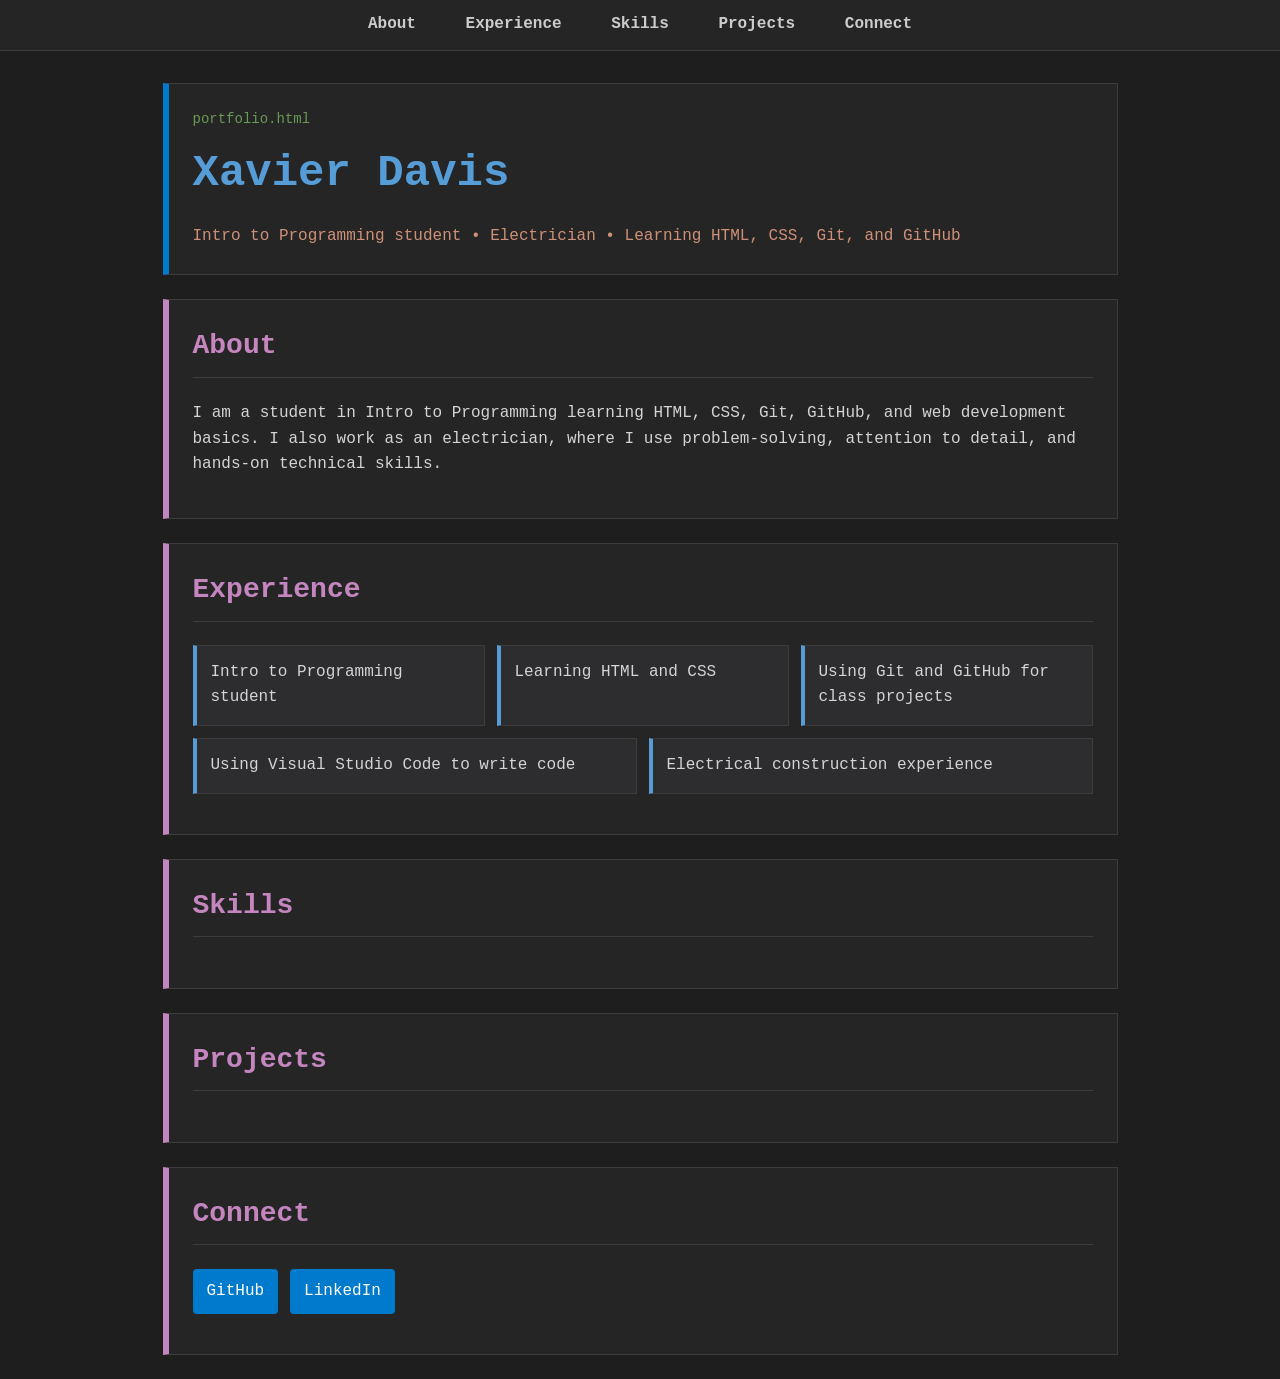
==== index.html @ 30f3b937 "fix navigation structure" ====
<!DOCTYPE html>
<html>
<head>
<link rel="stylesheet" href="css/index.css">
</head>
<body>
    <nav>
  <a href="#about">About</a>
  <a href="#experience">Experience</a>
  <a href="#skills">Skills</a>
  <a href="#projects">Projects</a>
  <a href="#connect">Connect</a>
    </nav>

<header class="nameplate">
  <p class="file-label">portfolio.html</p>
  <h1>Xavier Davis</h1>
  <p class="tagline">Intro to Programming student • Electrician • Learning HTML, CSS, Git, and GitHub</p>
</header>

  <section id="about">
  <h2>About</h2>
  <p>I am a student in Intro to Programming learning HTML, CSS, Git, GitHub, and web development basics. I also work as an electrician, where I use problem-solving, attention to detail, and hands-on technical skills.</p>
</section>

<section id="experience">
  <h2>Experience</h2>
  <ul>
    <li>Intro to Programming student</li>
    <li>Learning HTML and CSS</li>
    <li>Using Git and GitHub for class projects</li>
    <li>Using Visual Studio Code to write code</li>
    <li>Electrical construction experience</li>
  </ul>
</section>

<section id="skills">
  <h2>Skills</h2>
</section>

<section id="projects">
  <h2>Projects</h2>
  <ul></ul>
</section>

<section id="connect">
  <h2>Connect</h2>
  <ul>
    <li><a href="https://github.com/sullenestbody">GitHub</a></li>
    <li><a href="https://www.linkedin.com/in/xavier-smith-65ab549b">LinkedIn</a></li>
  </ul>
</section>

</body>
</html>
---- css/index.css ----
body {
  background-color: #1e1e1e;
  color: #d4d4d4;
  font-family: Consolas, "Courier New", monospace;
  margin: 0;
  line-height: 1.6;
}

/* Fake editor-style navigation bar */
nav {
  background-color: #252526;
  border-bottom: 1px solid #3c3c3c;
  padding: 12px 16px;
  text-align: center;
  position: sticky;
  top: 0;
}

nav a {
  color: #cccccc;
  text-decoration: none;
  margin: 0 10px;
  padding: 8px 10px;
  border-radius: 4px;
  font-weight: bold;
}

nav a:hover {
  background-color: #37373d;
  color: #ffffff;
}

.nameplate {
  max-width: 900px;
  margin: 32px auto 24px auto;
  padding: 24px;
  background-color: #252526;
  border: 1px solid #3c3c3c;
  border-left: 6px solid #007acc;
}

.file-label {
  color: #6a9955;
  margin: 0;
  font-size: 14px;
}

h1 {
  color: #569cd6;
  font-size: 44px;
  margin: 8px 0;
}

.tagline {
  color: #ce9178;
  margin-bottom: 0;
}

/* Main content sections */
section {
  background-color: #252526;
  max-width: 900px;
  margin: 24px auto;
  padding: 24px;
  border: 1px solid #3c3c3c;
  border-left: 6px solid #c586c0;
}

h2 {
  color: #c586c0;
  font-size: 28px;
  margin-top: 0;
  border-bottom: 1px solid #3c3c3c;
  padding-bottom: 8px;
}

p {
  color: #d4d4d4;
}

/* Experience blocks */
#experience ul {
  display: flex;
  flex-wrap: wrap;
  gap: 12px;
  padding-left: 0;
}

#experience li {
  list-style: none;
  background-color: #2d2d30;
  border: 1px solid #3c3c3c;
  border-left: 4px solid #569cd6;
  padding: 14px;
  flex: 1 1 220px;
}

/* Connect links */
#connect ul {
  display: flex;
  flex-wrap: wrap;
  gap: 12px;
  padding-left: 0;
}

#connect li {
  list-style: none;
}

#connect a {
  background-color: #007acc;
  color: white;
  text-decoration: none;
  padding: 10px 14px;
  border-radius: 4px;
  display: inline-block;
}

#connect a:hover {
  background-color: #005f99;
}

/* Optional: make empty sections still look intentional */
#skills,
#projects {
  min-height: 80px;
}
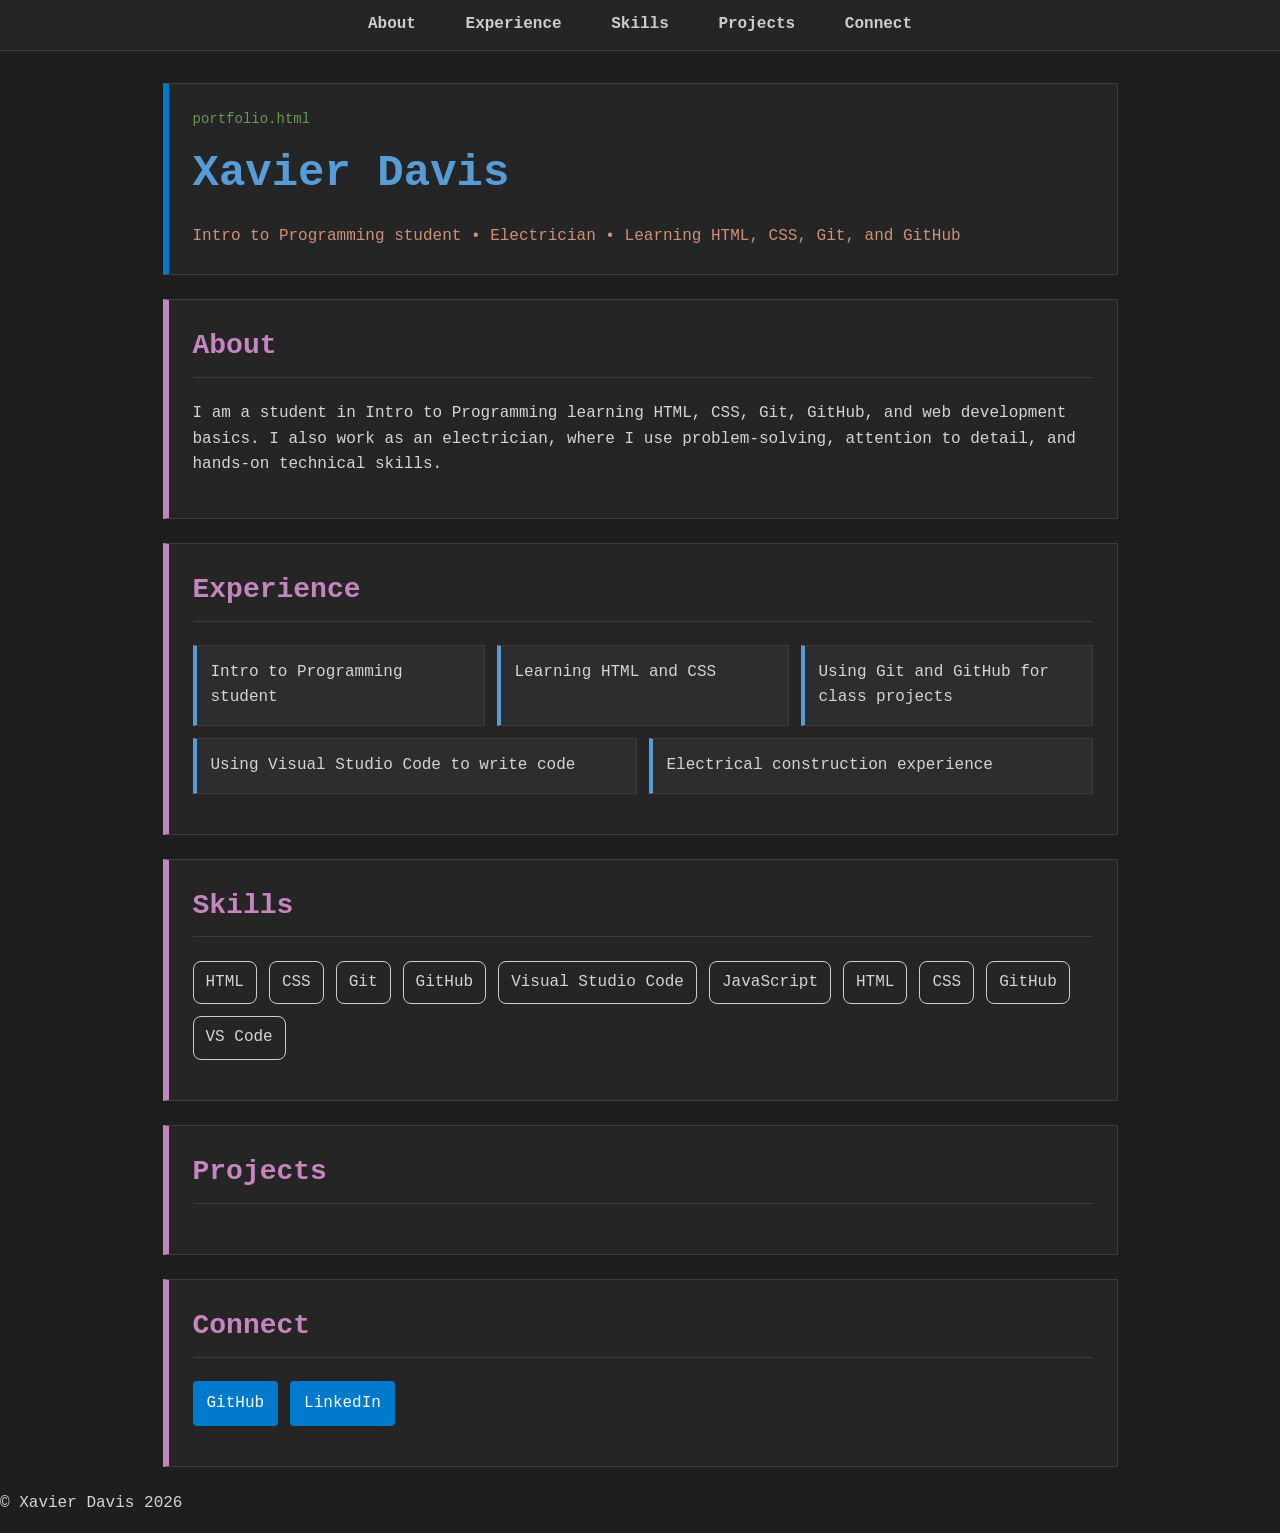
==== commit 07f7bb0f: "js added, created footer and skills" ====
--- a/index.html
+++ b/index.html
@@ -36,6 +36,13 @@
 
 <section id="skills">
   <h2>Skills</h2>
+    <ul>
+      <li>HTML</li>
+      <li>CSS</li>
+      <li>Git</li>
+      <li>GitHub</li>
+      <li>Visual Studio Code</li>
+    </ul>
 </section>
 
 <section id="projects">
@@ -51,5 +58,8 @@
   </ul>
 </section>
 
+<footer></footer>
+<script>src="="js/index.js"</script>
+<script src="js/index.js"></script>
 </body>
 </html>
--- a/css/index.css
+++ b/css/index.css
@@ -6,7 +6,7 @@
   line-height: 1.6;
 }
 
-/* Fake editor-style navigation bar */
+
 nav {
   background-color: #252526;
   border-bottom: 1px solid #3c3c3c;
@@ -56,7 +56,7 @@
   margin-bottom: 0;
 }
 
-/* Main content sections */
+
 section {
   background-color: #252526;
   max-width: 900px;
@@ -78,7 +78,7 @@
   color: #d4d4d4;
 }
 
-/* Experience blocks */
+
 #experience ul {
   display: flex;
   flex-wrap: wrap;
@@ -95,7 +95,7 @@
   flex: 1 1 220px;
 }
 
-/* Connect links */
+
 #connect ul {
   display: flex;
   flex-wrap: wrap;
@@ -120,8 +120,20 @@
   background-color: #005f99;
 }
 
-/* Optional: make empty sections still look intentional */
-#skills,
+
+#skills ul {
+  display: flex;
+  flex-wrap: wrap;
+  gap: 12px;
+  padding: 0;
+  list-style: none;
+}
+
+#skills li {
+  padding: 8px 12px;
+  border: 1px solid #ccc;
+  border-radius: 8px;
+}
 #projects {
   min-height: 80px;
 }
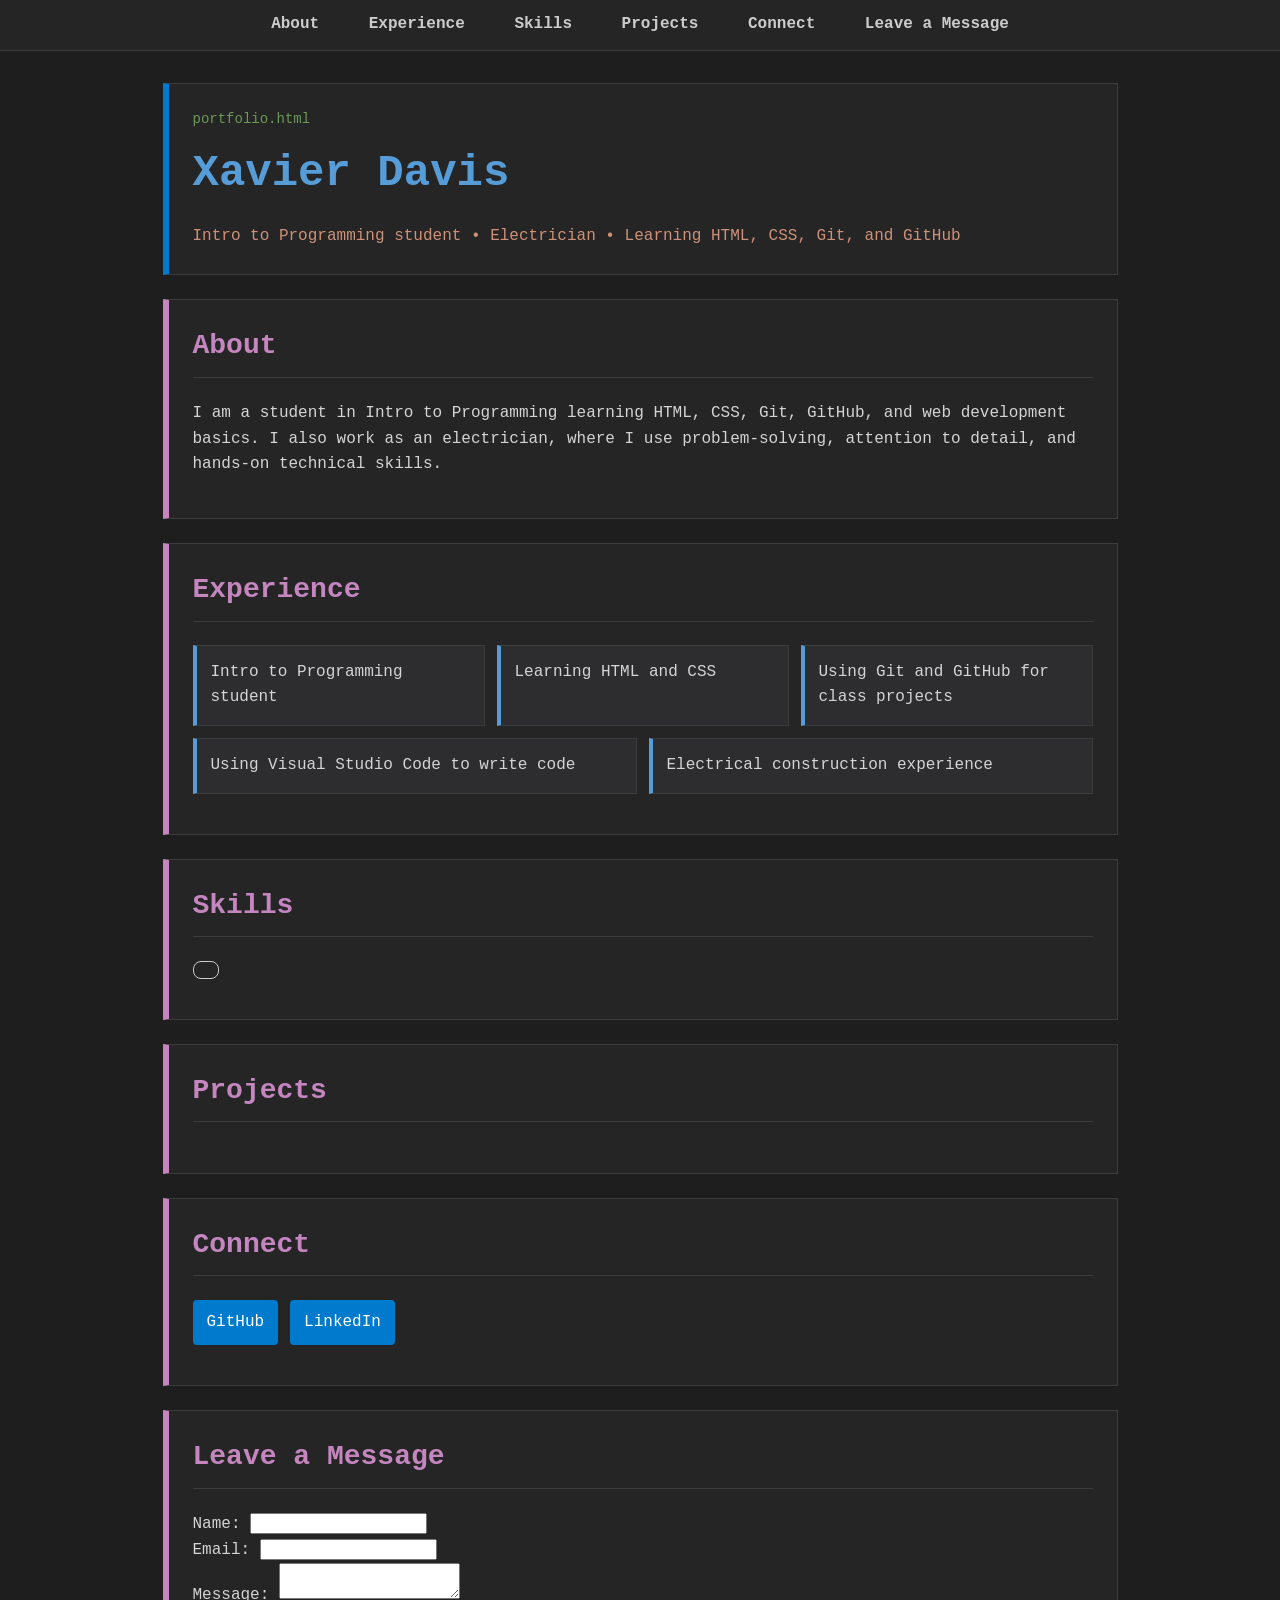
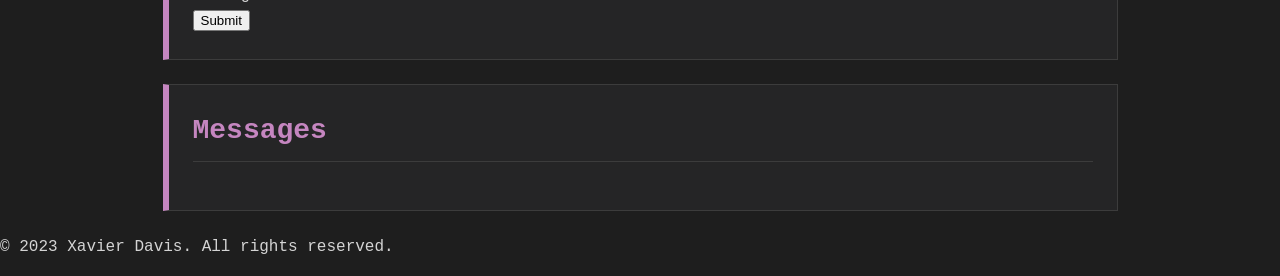
==== commit ccb3044f: "form and functionality added" ====
--- a/index.html
+++ b/index.html
@@ -10,6 +10,7 @@
   <a href="#skills">Skills</a>
   <a href="#projects">Projects</a>
   <a href="#connect">Connect</a>
+  <a href="#leave-message">Leave a Message</a> 
     </nav>
 
 <header class="nameplate">
@@ -37,11 +38,7 @@
 <section id="skills">
   <h2>Skills</h2>
     <ul>
-      <li>HTML</li>
-      <li>CSS</li>
-      <li>Git</li>
-      <li>GitHub</li>
-      <li>Visual Studio Code</li>
+      <li></li>
     </ul>
 </section>
 
@@ -58,8 +55,34 @@
   </ul>
 </section>
 
-<footer></footer>
-<script>src="="js/index.js"</script>
+<section id="leave-message">
+  <h2>Leave a Message</h2>
+
+  <form name="leave_message">
+    <label for="usersName">Name:</label>
+    <input type="text" name="usersName" id="usersName" required>
+    <br>
+
+    <label for="usersEmail">Email:</label>
+    <input type="email" name="usersEmail" id="usersEmail" required>
+    <br>
+
+    <label for="usersMessage">Message:</label>
+    <textarea name="usersMessage" id="usersMessage" required></textarea>
+    <br>
+
+    <button type="submit">Submit</button>
+  </form>
+</section>
+
+<section id="messages">
+  <h2>Messages</h2>
+  <ul></ul>
+</section>
+
 <script src="js/index.js"></script>
+<footer>
+  <p>&copy; 2023 Xavier Davis. All rights reserved.</p>
+</footer>
 </body>
 </html>
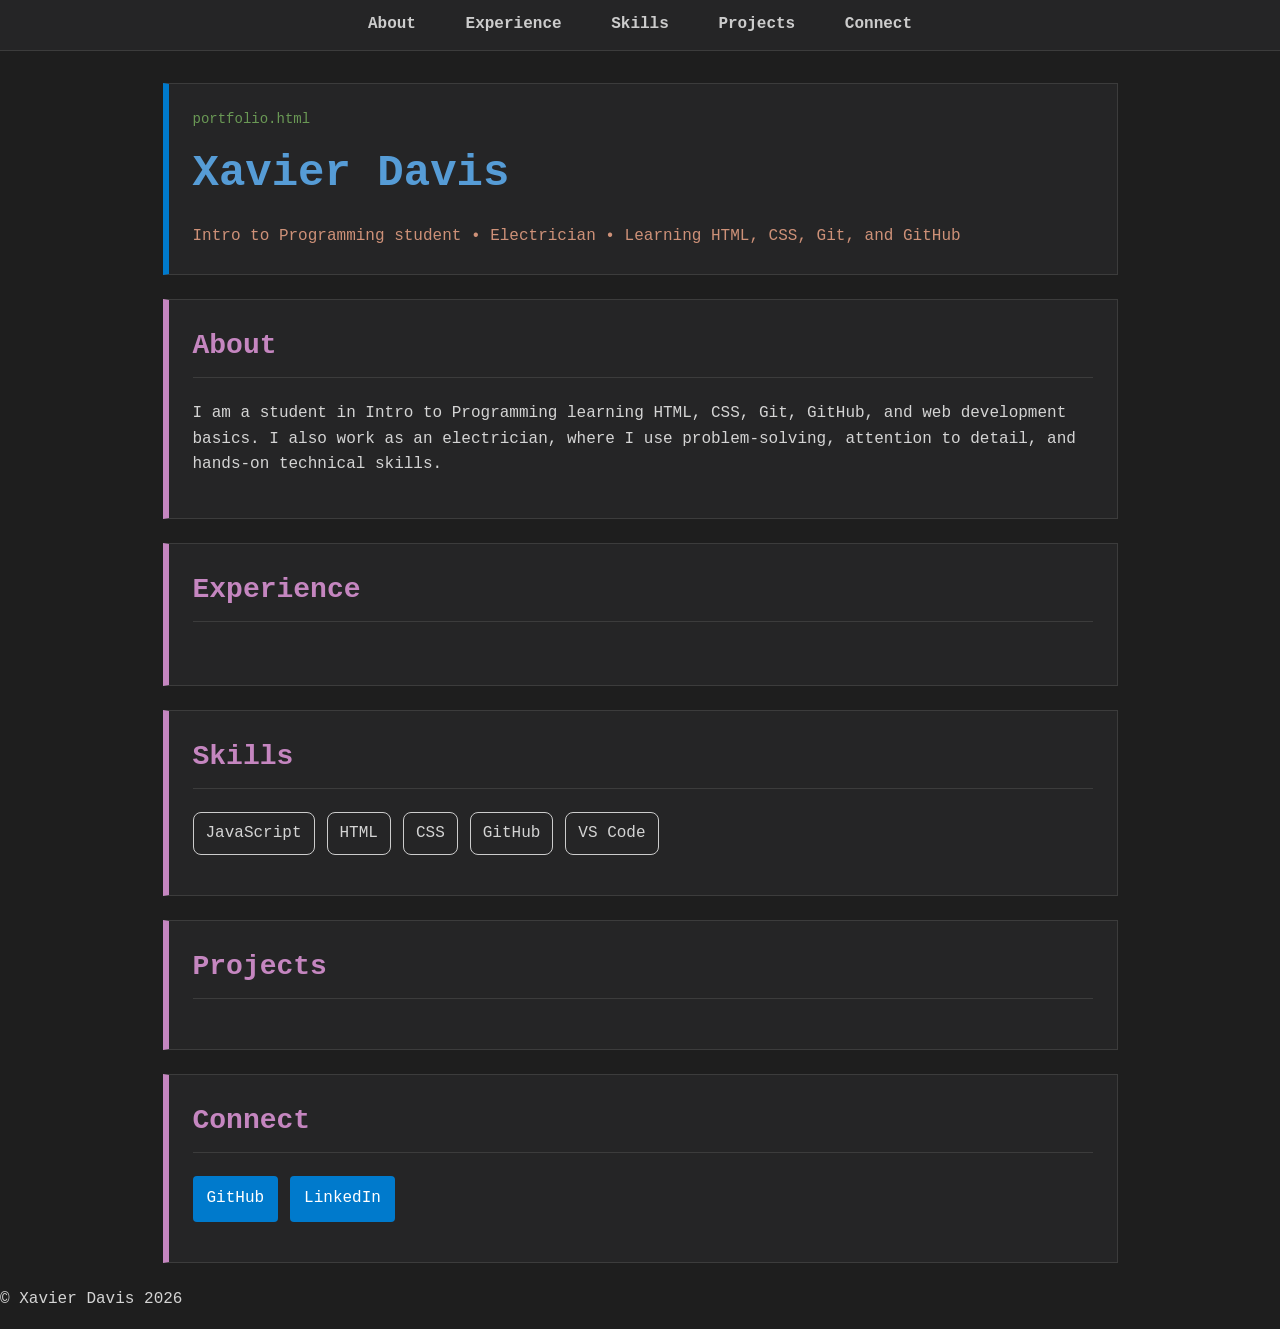
==== commit 6de4d4d4: "fix lesson 7 review comments" ====
--- a/index.html
+++ b/index.html
@@ -10,7 +10,6 @@
   <a href="#skills">Skills</a>
   <a href="#projects">Projects</a>
   <a href="#connect">Connect</a>
-  <a href="#leave-message">Leave a Message</a> 
     </nav>
 
 <header class="nameplate">
@@ -26,21 +25,13 @@
 
 <section id="experience">
   <h2>Experience</h2>
-  <ul>
-    <li>Intro to Programming student</li>
-    <li>Learning HTML and CSS</li>
-    <li>Using Git and GitHub for class projects</li>
-    <li>Using Visual Studio Code to write code</li>
-    <li>Electrical construction experience</li>
-  </ul>
+  <ul></ul>
 </section>
 
 <section id="skills">
   <h2>Skills</h2>
-    <ul>
-      <li></li>
-    </ul>
-</section>
+    <ul></ul>
+  </section>
 
 <section id="projects">
   <h2>Projects</h2>
@@ -55,34 +46,8 @@
   </ul>
 </section>
 
-<section id="leave-message">
-  <h2>Leave a Message</h2>
+<footer></footer>
+<script src="js/index.js"></script>
 
-  <form name="leave_message">
-    <label for="usersName">Name:</label>
-    <input type="text" name="usersName" id="usersName" required>
-    <br>
-
-    <label for="usersEmail">Email:</label>
-    <input type="email" name="usersEmail" id="usersEmail" required>
-    <br>
-
-    <label for="usersMessage">Message:</label>
-    <textarea name="usersMessage" id="usersMessage" required></textarea>
-    <br>
-
-    <button type="submit">Submit</button>
-  </form>
-</section>
-
-<section id="messages">
-  <h2>Messages</h2>
-  <ul></ul>
-</section>
-
-<script src="js/index.js"></script>
-<footer>
-  <p>&copy; 2023 Xavier Davis. All rights reserved.</p>
-</footer>
 </body>
 </html>
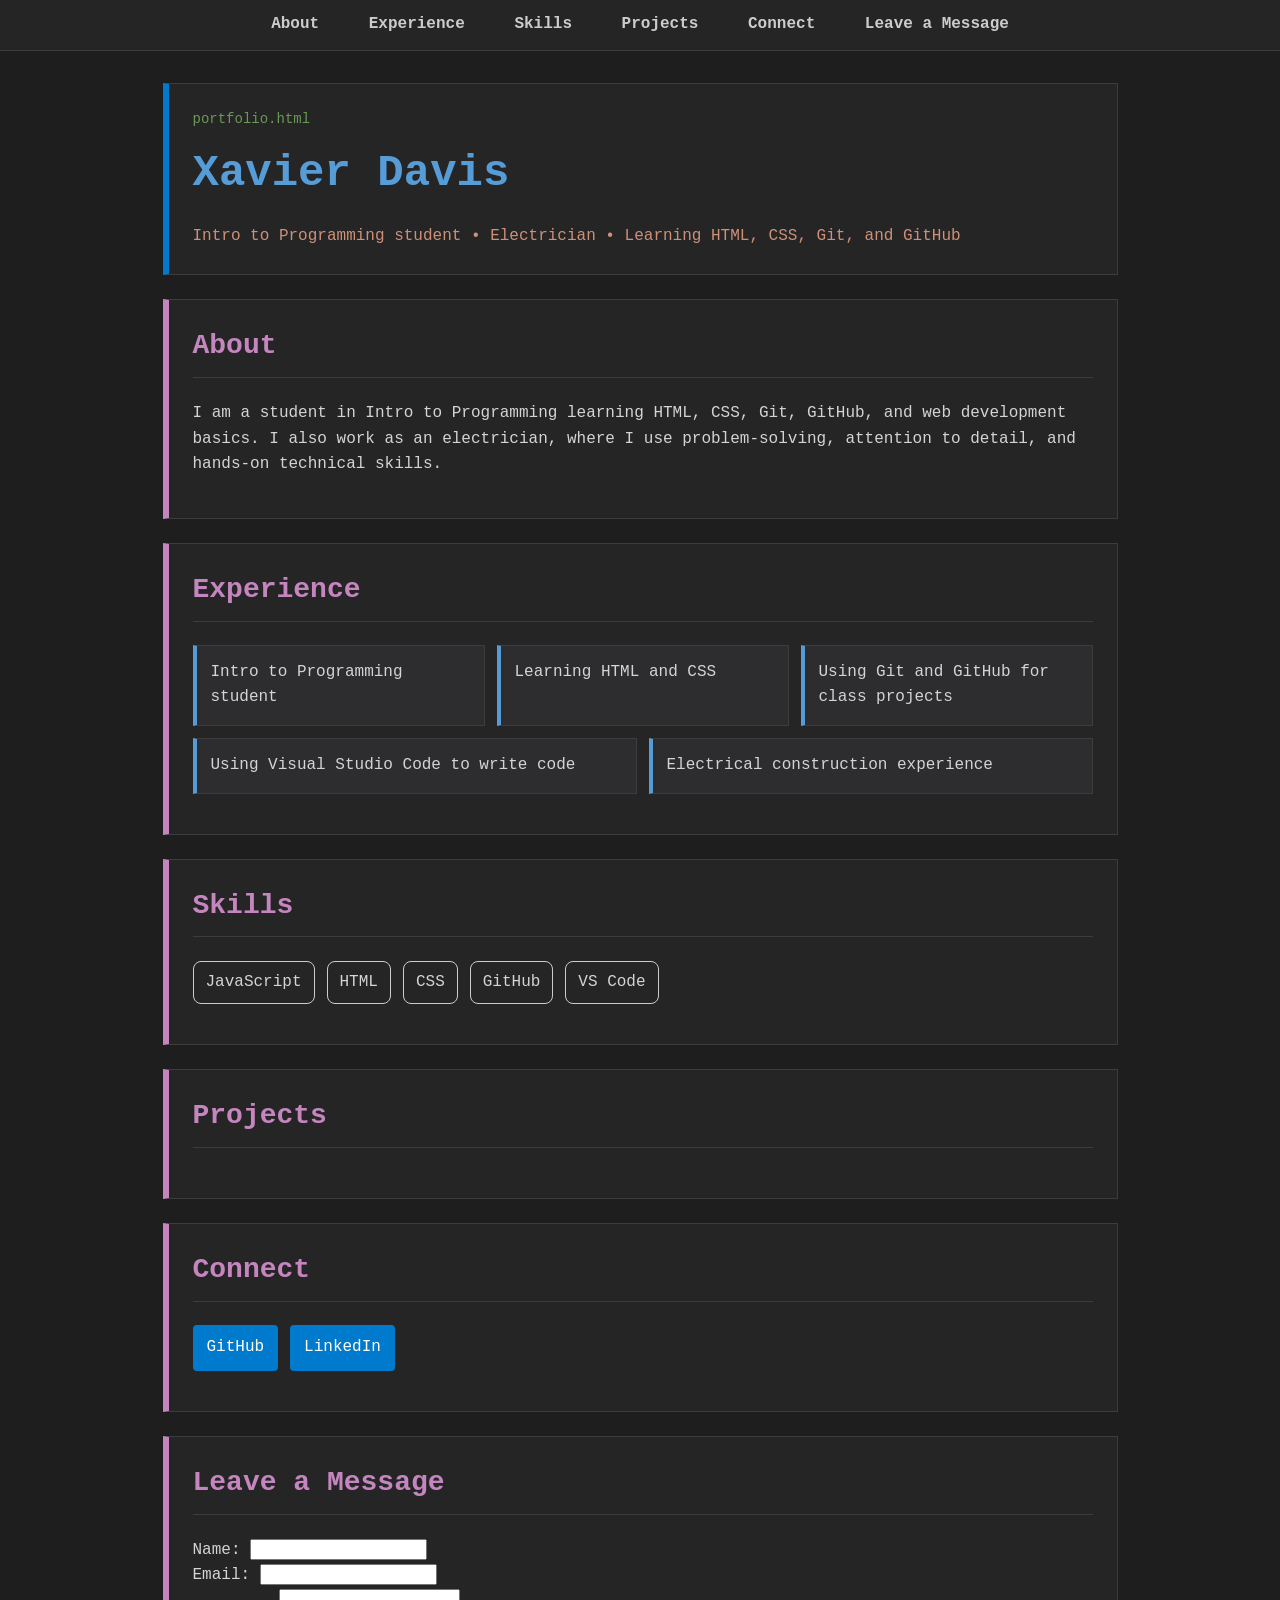
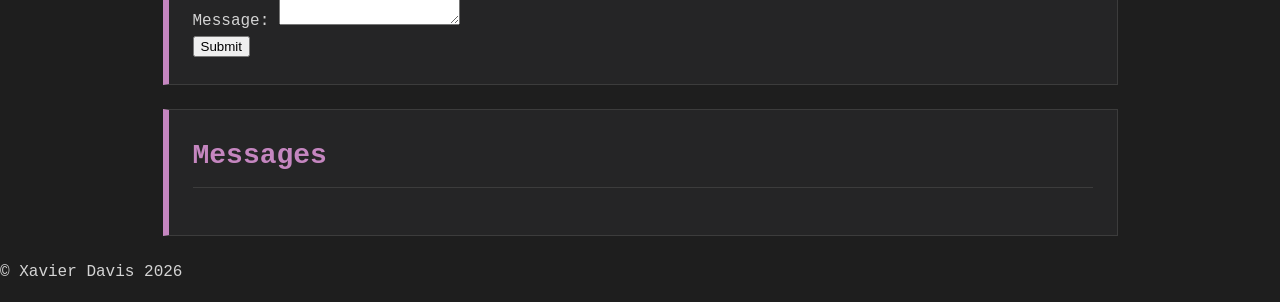
==== commit 8b8be237: "Clean up skills section and remove footer Removed empty list items and footer content." ====
--- a/index.html
+++ b/index.html
@@ -10,6 +10,7 @@
   <a href="#skills">Skills</a>
   <a href="#projects">Projects</a>
   <a href="#connect">Connect</a>
+  <a href="#leave-message">Leave a Message</a> 
     </nav>
 
 <header class="nameplate">
@@ -25,13 +26,19 @@
 
 <section id="experience">
   <h2>Experience</h2>
-  <ul></ul>
+  <ul>
+    <li>Intro to Programming student</li>
+    <li>Learning HTML and CSS</li>
+    <li>Using Git and GitHub for class projects</li>
+    <li>Using Visual Studio Code to write code</li>
+    <li>Electrical construction experience</li>
+  </ul>
 </section>
 
 <section id="skills">
   <h2>Skills</h2>
     <ul></ul>
-  </section>
+</section>
 
 <section id="projects">
   <h2>Projects</h2>
@@ -46,8 +53,32 @@
   </ul>
 </section>
 
+<section id="leave-message">
+  <h2>Leave a Message</h2>
+
+  <form name="leave_message">
+    <label for="usersName">Name:</label>
+    <input type="text" name="usersName" id="usersName" required>
+    <br>
+
+    <label for="usersEmail">Email:</label>
+    <input type="email" name="usersEmail" id="usersEmail" required>
+    <br>
+
+    <label for="usersMessage">Message:</label>
+    <textarea name="usersMessage" id="usersMessage" required></textarea>
+    <br>
+
+    <button type="submit">Submit</button>
+  </form>
+</section>
+
+<section id="messages">
+  <h2>Messages</h2>
+  <ul></ul>
+</section>
+
 <footer></footer>
 <script src="js/index.js"></script>
-
 </body>
-</html>+</html>
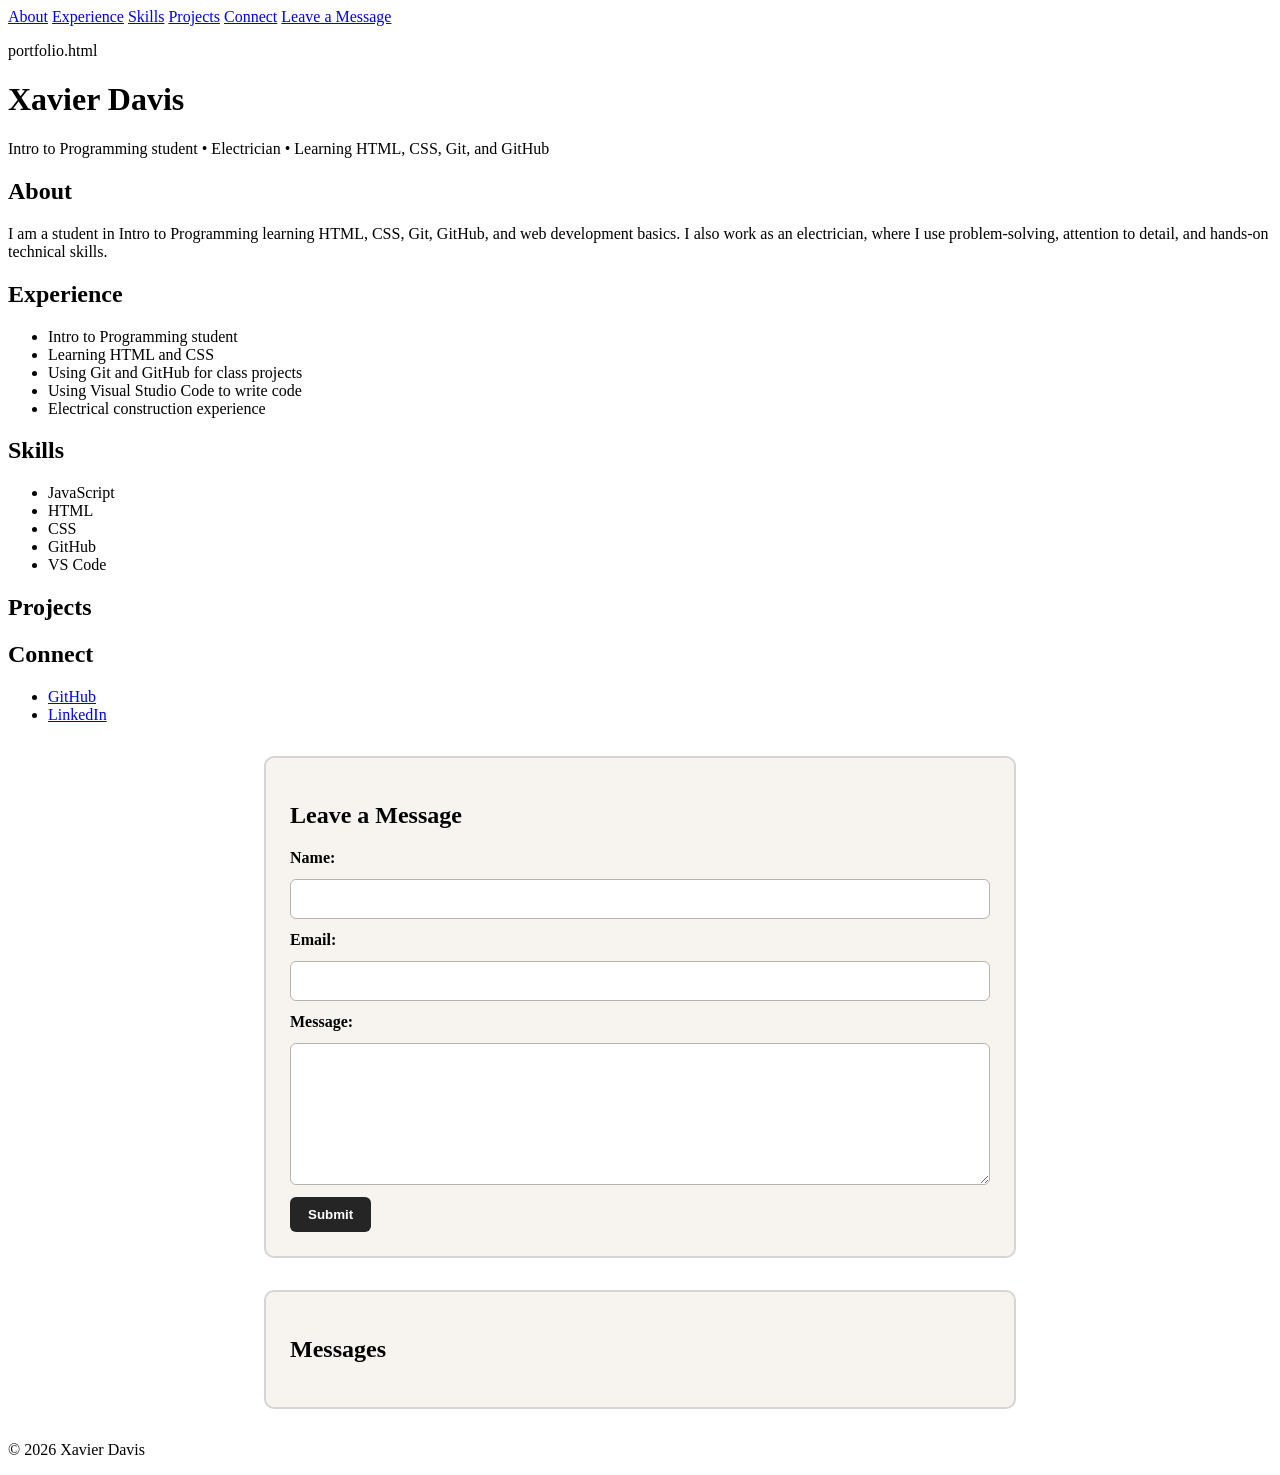
==== commit 281f9e54: "Merge branch 'main' into lesson-8" ====
--- a/index.html
+++ b/index.html
@@ -1,84 +1,81 @@
 <!DOCTYPE html>
 <html>
 <head>
-<link rel="stylesheet" href="css/index.css">
+  <link rel="stylesheet" href="css/index.css">
 </head>
 <body>
-    <nav>
-  <a href="#about">About</a>
-  <a href="#experience">Experience</a>
-  <a href="#skills">Skills</a>
-  <a href="#projects">Projects</a>
-  <a href="#connect">Connect</a>
-  <a href="#leave-message">Leave a Message</a> 
-    </nav>
+  <nav>
+    <a href="#about">About</a>
+    <a href="#experience">Experience</a>
+    <a href="#skills">Skills</a>
+    <a href="#projects">Projects</a>
+    <a href="#connect">Connect</a>
+    <a href="#leave-message">Leave a Message</a>
+  </nav>
 
-<header class="nameplate">
-  <p class="file-label">portfolio.html</p>
-  <h1>Xavier Davis</h1>
-  <p class="tagline">Intro to Programming student • Electrician • Learning HTML, CSS, Git, and GitHub</p>
-</header>
+  <header class="nameplate">
+    <p class="file-label">portfolio.html</p>
+    <h1>Xavier Davis</h1>
+    <p class="tagline">Intro to Programming student • Electrician • Learning HTML, CSS, Git, and GitHub</p>
+  </header>
 
   <section id="about">
-  <h2>About</h2>
-  <p>I am a student in Intro to Programming learning HTML, CSS, Git, GitHub, and web development basics. I also work as an electrician, where I use problem-solving, attention to detail, and hands-on technical skills.</p>
-</section>
+    <h2>About</h2>
+    <p>I am a student in Intro to Programming learning HTML, CSS, Git, GitHub, and web development basics. I also work as an electrician, where I use problem-solving, attention to detail, and hands-on technical skills.</p>
+  </section>
 
-<section id="experience">
-  <h2>Experience</h2>
-  <ul>
-    <li>Intro to Programming student</li>
-    <li>Learning HTML and CSS</li>
-    <li>Using Git and GitHub for class projects</li>
-    <li>Using Visual Studio Code to write code</li>
-    <li>Electrical construction experience</li>
-  </ul>
-</section>
+  <section id="experience">
+    <h2>Experience</h2>
+    <ul>
+      <li>Intro to Programming student</li>
+      <li>Learning HTML and CSS</li>
+      <li>Using Git and GitHub for class projects</li>
+      <li>Using Visual Studio Code to write code</li>
+      <li>Electrical construction experience</li>
+    </ul>
+  </section>
 
-<section id="skills">
-  <h2>Skills</h2>
+  <section id="skills">
+    <h2>Skills</h2>
     <ul></ul>
-</section>
+  </section>
 
-<section id="projects">
-  <h2>Projects</h2>
-  <ul></ul>
-</section>
+  <section id="projects">
+    <h2>Projects</h2>
+    <ul></ul>
+  </section>
 
-<section id="connect">
-  <h2>Connect</h2>
-  <ul>
-    <li><a href="https://github.com/sullenestbody">GitHub</a></li>
-    <li><a href="https://www.linkedin.com/in/xavier-smith-65ab549b">LinkedIn</a></li>
-  </ul>
-</section>
+  <section id="connect">
+    <h2>Connect</h2>
+    <ul>
+      <li><a href="https://github.com/sullenestbody">GitHub</a></li>
+      <li><a href="https://www.linkedin.com/in/xavier-smith-65ab549b">LinkedIn</a></li>
+    </ul>
+  </section>
 
-<section id="leave-message">
-  <h2>Leave a Message</h2>
+  <section id="leave-message">
+    <h2>Leave a Message</h2>
 
-  <form name="leave_message">
-    <label for="usersName">Name:</label>
-    <input type="text" name="usersName" id="usersName" required>
-    <br>
+    <form name="leave_message">
+      <label for="usersName">Name:</label>
+      <input type="text" name="usersName" id="usersName" required>
 
-    <label for="usersEmail">Email:</label>
-    <input type="email" name="usersEmail" id="usersEmail" required>
-    <br>
+      <label for="usersEmail">Email:</label>
+      <input type="email" name="usersEmail" id="usersEmail" required>
 
-    <label for="usersMessage">Message:</label>
-    <textarea name="usersMessage" id="usersMessage" required></textarea>
-    <br>
+      <label for="usersMessage">Message:</label>
+      <textarea name="usersMessage" id="usersMessage" required></textarea>
 
-    <button type="submit">Submit</button>
-  </form>
-</section>
+      <button type="submit">Submit</button>
+    </form>
+  </section>
 
-<section id="messages">
-  <h2>Messages</h2>
-  <ul></ul>
-</section>
+  <section id="messages">
+    <h2>Messages</h2>
+    <ul></ul>
+  </section>
 
-<footer></footer>
-<script src="js/index.js"></script>
+  <footer></footer>
+  <script src="js/index.js"></script>
 </body>
-</html>
+</html>
--- a/css/index.css
+++ b/css/index.css
@@ -1,3 +1,83 @@
+#leave-message,
+#messages {
+  margin: 32px auto;
+  padding: 24px;
+  max-width: 700px;
+  border: 2px solid #d6d4d4;
+  border-radius: 10px;
+  background-color: #f7f3ee;
+}
+
+#leave-message form {
+  display: flex;
+  flex-direction: column;
+  gap: 12px;
+}
+
+#leave-message label {
+  font-weight: bold;
+}
+
+#leave-message input,
+#leave-message textarea {
+  padding: 10px;
+  border: 1px solid #b8b3ad;
+  border-radius: 6px;
+  font-family: inherit;
+  font-size: 1rem;
+}
+
+#leave-message textarea {
+  min-height: 120px;
+  resize: vertical;
+}
+
+#leave-message button {
+  width: fit-content;
+  padding: 10px 18px;
+  border: none;
+  border-radius: 6px;
+  background-color: #252526;
+  color: white;
+  font-weight: bold;
+  cursor: pointer;
+}
+
+#leave-message button:hover {
+  background-color: #444;
+}
+
+#messages ul {
+  padding-left: 0;
+  list-style: none;
+}
+
+#messages li {
+  margin-bottom: 12px;
+  padding: 12px;
+  border: 1px solid #b8b3ad;
+  border-radius: 6px;
+  background-color: white;
+}
+
+#messages button {
+  margin-left: 8px;
+  padding: 4px 8px;
+  border: 1px solid #999;
+  border-radius: 4px;
+  cursor: pointer;
+}
+
+@media (max-width: 600px) {
+  #leave-message,
+  #messages {
+    margin: 20px 12px;
+    padding: 16px;
+  }
+
+  #leave-message button {
+    width: 100%;
+  }
 body {
   background-color: #1e1e1e;
   color: #d4d4d4;
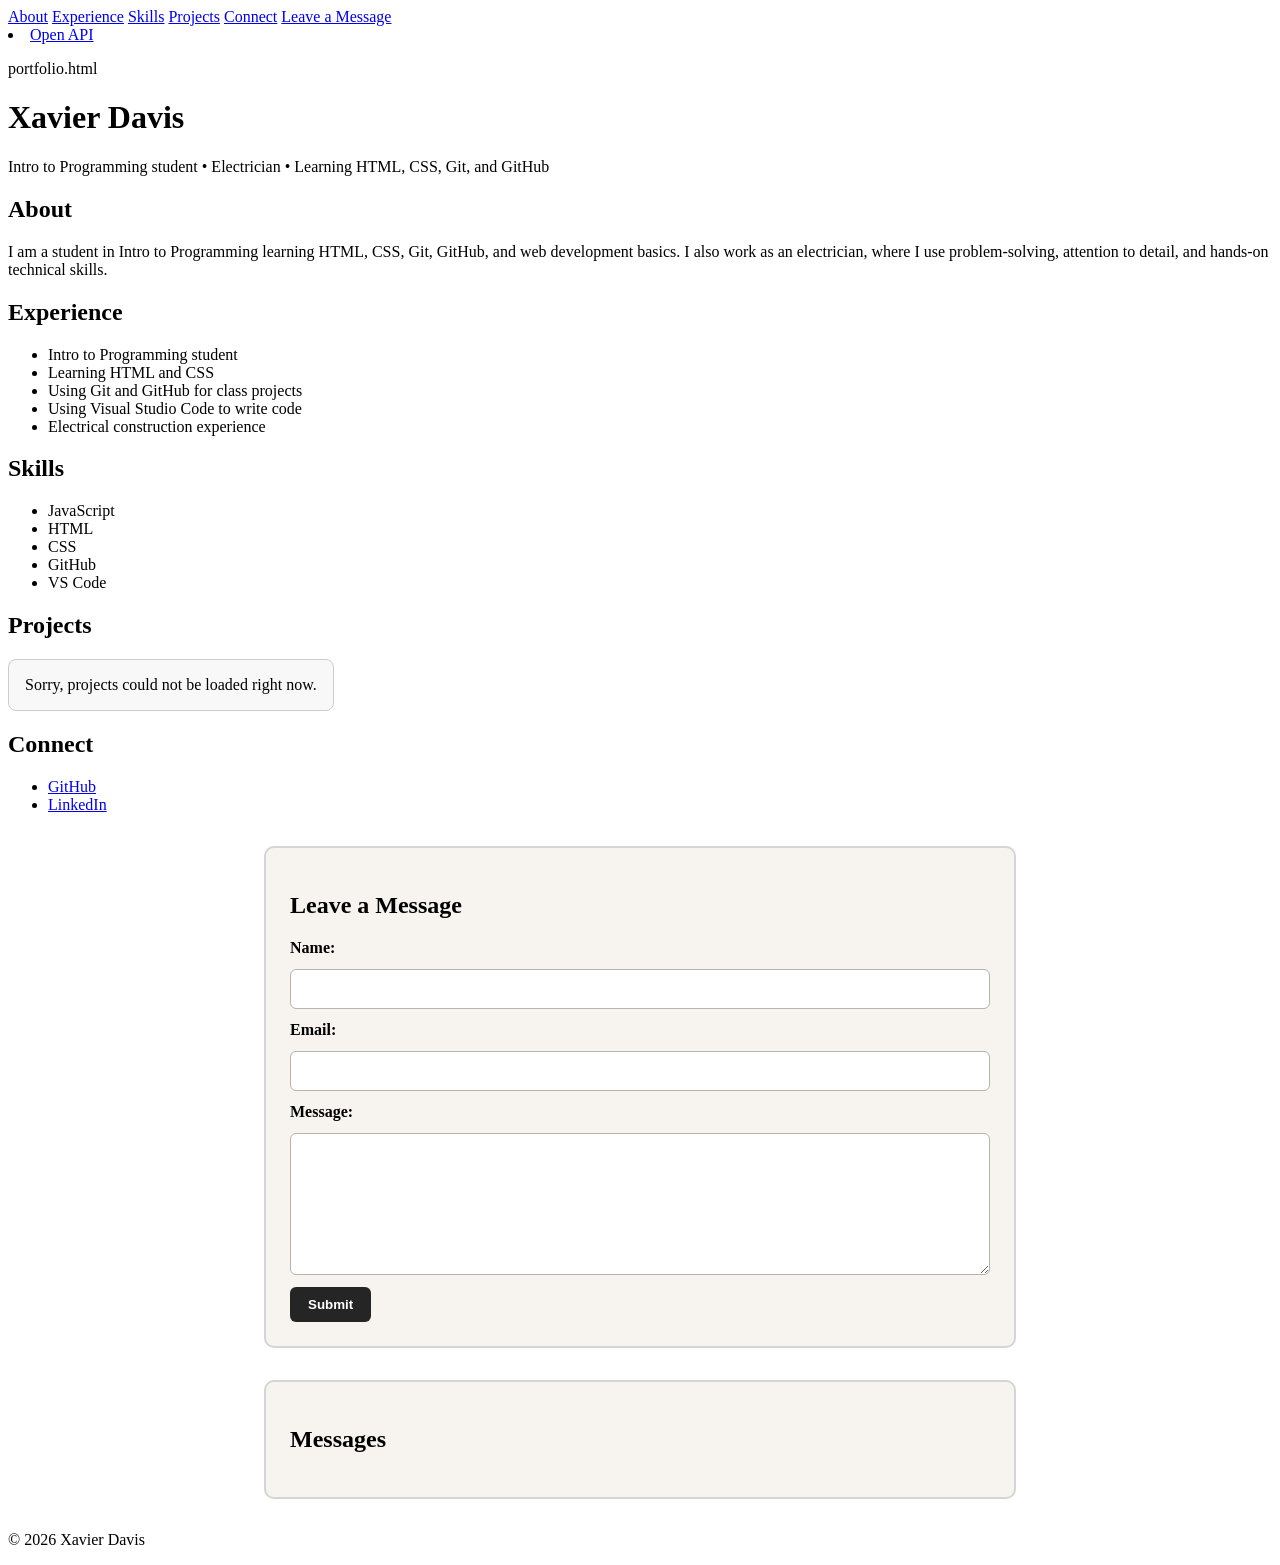
==== commit 6ebddaa7: "added open api page" ====
--- a/index.html
+++ b/index.html
@@ -11,6 +11,7 @@
     <a href="#projects">Projects</a>
     <a href="#connect">Connect</a>
     <a href="#leave-message">Leave a Message</a>
+    <li><a href="openapi.html">Open API</a></li>
   </nav>
 
   <header class="nameplate">
--- a/css/index.css
+++ b/css/index.css
@@ -66,6 +66,21 @@
   border: 1px solid #999;
   border-radius: 4px;
   cursor: pointer;
+}
+
+#projects ul {
+  display: flex;
+  flex-wrap: wrap;
+  gap: 1rem;
+  padding: 0;
+  list-style: none;
+}
+
+#projects li {
+  padding: 1rem;
+  border: 1px solid #ccc;
+  border-radius: 8px;
+  background-color: #f8f8f8;
 }
 
 @media (max-width: 600px) {
@@ -217,3 +232,4 @@
 #projects {
   min-height: 80px;
 }
+
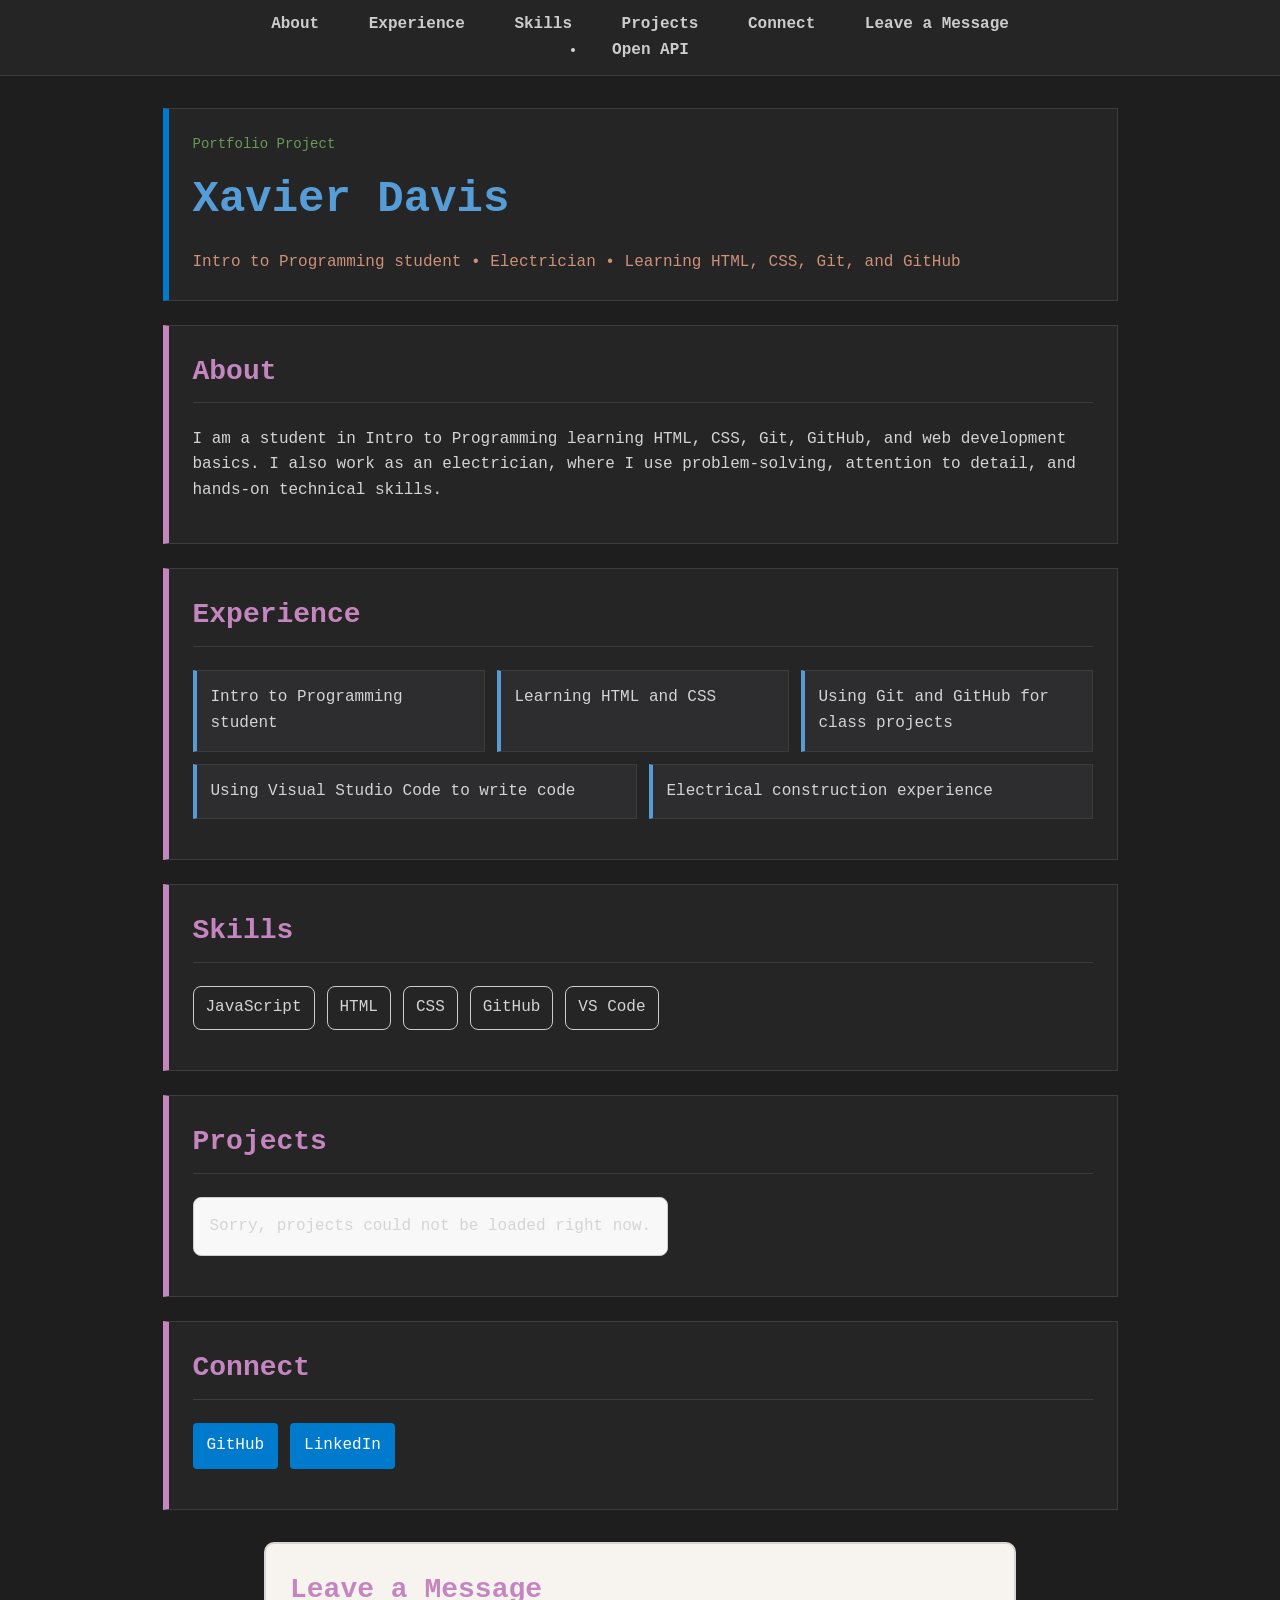
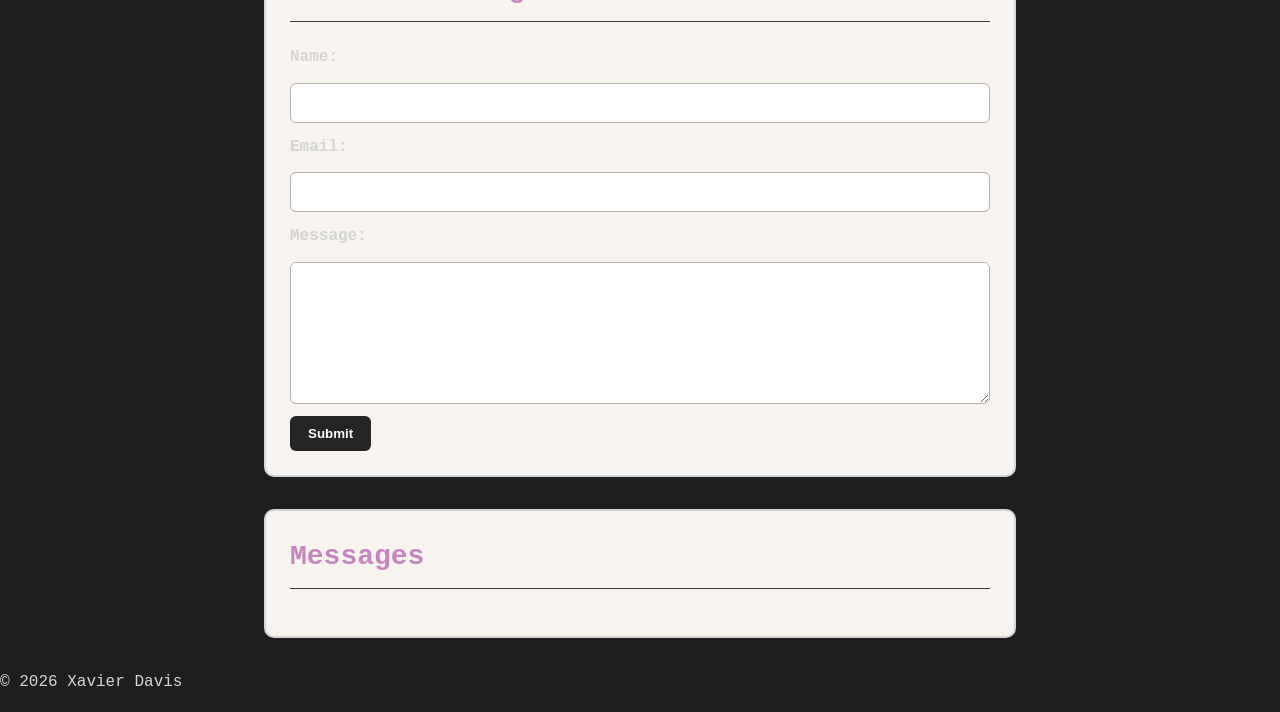
==== commit 51993f8c: "Update portfolio styling" ====
--- a/index.html
+++ b/index.html
@@ -15,7 +15,7 @@
   </nav>
 
   <header class="nameplate">
-    <p class="file-label">portfolio.html</p>
+    <p class="file-label">Portfolio Project</p>
     <h1>Xavier Davis</h1>
     <p class="tagline">Intro to Programming student • Electrician • Learning HTML, CSS, Git, and GitHub</p>
   </header>
--- a/css/index.css
+++ b/css/index.css
@@ -93,6 +93,7 @@
   #leave-message button {
     width: 100%;
   }
+  }
 body {
   background-color: #1e1e1e;
   color: #d4d4d4;
